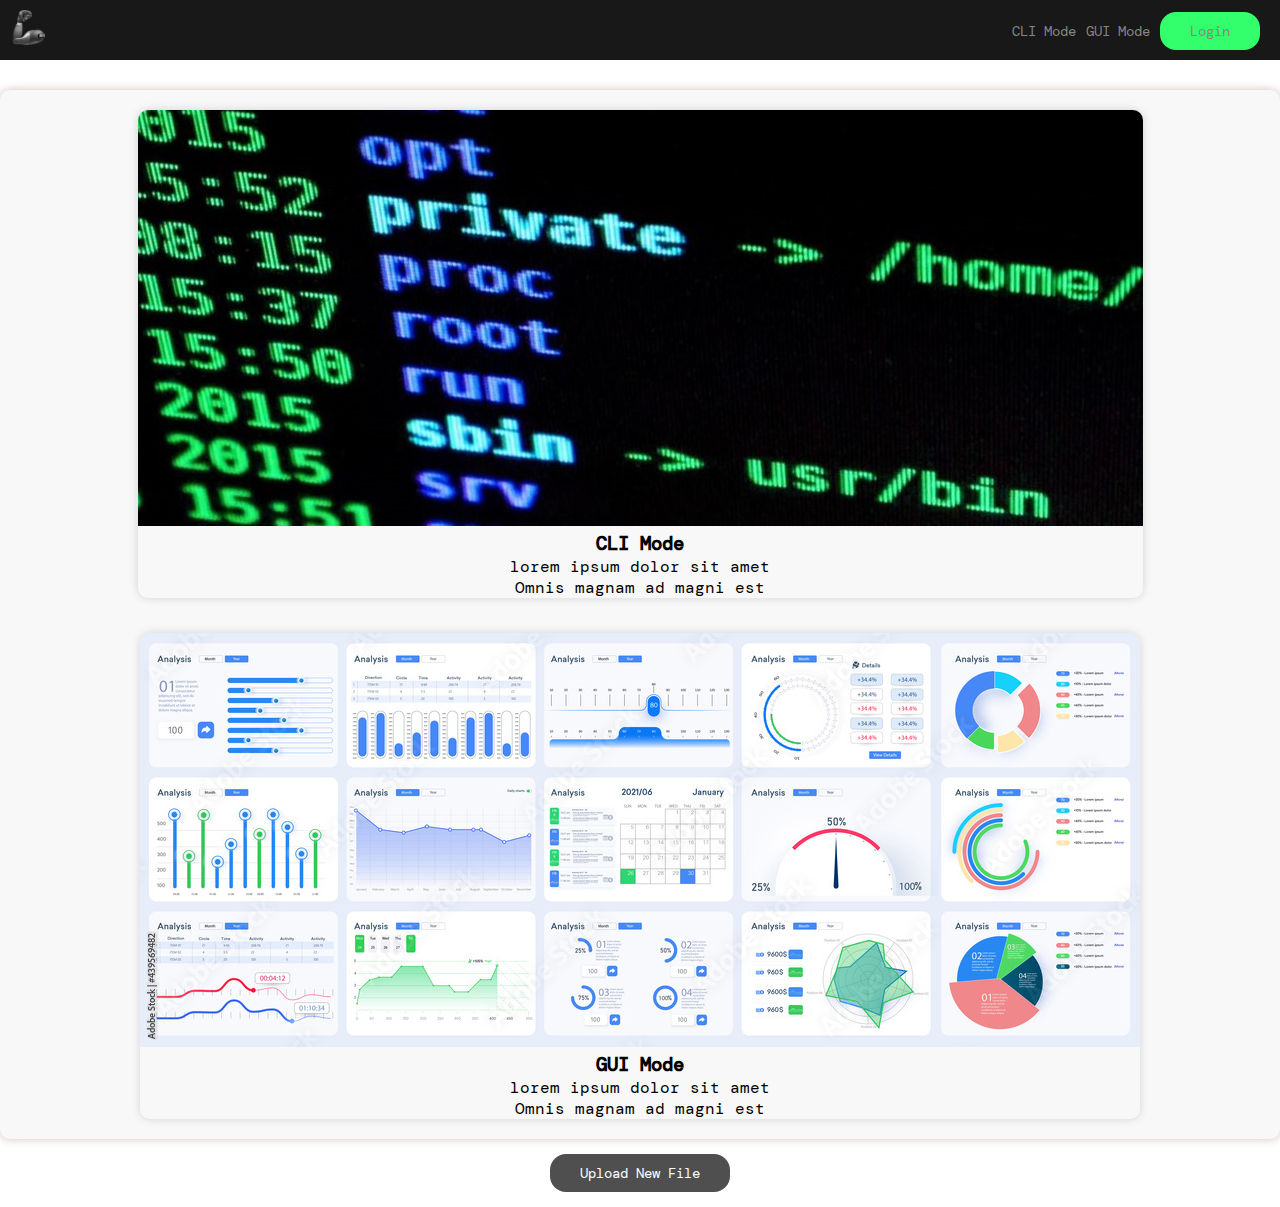
==== index.html @ 64280509 "initial commit" ====
<!DOCTYPE html>
<html lang="en">

<head>
    <meta charset="UTF-8">
    <meta name="viewport" content="width=device-width, initial-scale=1.0">
    <link rel="preconnect" href="https://fonts.googleapis.com">
    <link rel="preconnect" href="https://fonts.gstatic.com" crossorigin>
    <link href="https://fonts.googleapis.com/css2?family=DM+Mono:ital,
    wght@0,300;0,400;0,500;1,300;1,400;1,500&display=swap" rel="stylesheet">
    <link rel="stylesheet" href="/styles/style.css">
    <link rel="stylesheet" href="/styles/navbar.css">
    <link rel="stylesheet" href="/styles/hero.css">
    <link rel="stylesheet" href="/styles/upload.css">
    <link rel="stylesheet" href="/styles/utils.css">
    <title>Rasp-WebApp UI</title>
</head>

<body>
    <!--Navigation-->
    <header class="header">
        <nav class="nav__container">
            <a href="/index.html"><img src="/public/mechanical-arm.png" alt="logo" class="nav__logo"></a>
            <ul>
                <li><a href="#">CLI Mode</a></li>
                <li><a href="#">GUI Mode</a></li>
                <li><a href="#" class="btn"> Login </a></li>
            </ul>
        </nav>
    </header>

    <!--Main-->
    <main class="hero">
        <div class="hero__container">
            <div class="hero__clicontainer">
                <div class="cli__image">
                    <img src="/public/cli_interface_3.jpg" alt="cli" class="cli mode pic">
                </div>
                <h3>CLI Mode</h3>
                <p>lorem ipsum dolor sit amet</p>
                <p>Omnis magnam ad magni est</p>
            </div>

            <div class="hero__guicontainer">
                <div class="gui__image">
                    <img src="/public/gui_interface.jpg" alt="gui" class="gui mode pic">
                </div>
                <h3>GUI Mode</h3>
                <p>lorem ipsum dolor sit amet</p>
                <p>Omnis magnam ad magni est</p>
            </div>
        </div>
    </main>

    <!--Upload-->
    <section class="upload">
        <div class="upload__container">
            <button class="upload_button">Upload New File</button>
        </div>
    </section>

</body>

</html>
---- styles/style.css ----
* {
    margin: 0;
    padding: 0;
    box-sizing: border-box;
}

body {
    font-family: DM Mono, monospace;
}
---- styles/navbar.css ----
.header {
    /* border: 1px solid rebeccapurple; */
    display: flex;
    background-color: #181818 ;
}

.nav__container {
    display: flex;
    justify-content: space-between;
    width: 100%;
    align-items: center;
    margin: 10px;
}

.nav__container img {
    width: 35px;
    height: auto;
}

.nav__container ul {
    display: flex;
    list-style: none;
    margin-left: 8px;                                           
}

.nav__container ul li {
    margin-right: 10px;
}

.nav__container ul li a {
    text-decoration: none;
    color: rgb(133, 133, 133);
    font-size: 14px;
}

.nav__container ul li a:hover {
    color: rgb(214, 214, 214);
}
---- styles/hero.css ----
.hero {
    display: flex;
    flex-direction: column;
    align-items: center;
    justify-content: center;
    text-align: center;
    background-color: #F8F8F8;
    border-radius: 10px; 
    box-shadow: 0px 0px 10px rgba(237, 73, 73, 0.15); /* Adjust as needed */
    max-width: 100%;
    margin-top: 30px;
}

.hero__container {
    display: flex;
    flex-direction: column;
    align-items: center;
    justify-content: center;
    text-align: center;
    background-color: #F8F8F8;
    border-radius: 10px; 
    box-shadow: 0px 0px 10px rgba(0, 0, 0, 0.15); 
    padding: 10px 10px;
    gap: 15px;
    width: 100%;
    box-sizing: border-box;
}

.hero__clicontainer, 
.hero__guicontainer {
    display: flex;
    flex-direction: column;
    align-items: center;
    justify-content: center;
    text-align: center;
    margin: 10px 10px;
    border-radius: 10px; 
    box-shadow: 0px 0px 10px rgba(0, 0, 0, 0.15); /* Adjust as needed */
    box-sizing: border-box;
}

.hero__clicontainer img, 
.hero__guicontainer img, 
.cli__image,
.gui__image {
    width: 100%;
    height: 100%;
    border-radius: 10px 10px 0px 0px; 
}
---- styles/upload.css ----
.upload {
    display: flex;
    justify-content: center;
    align-items: center;
    margin: 15px 0
}

.upload__container button{
    font-family: DM Mono, monospace;
    background-color: #4F4F4F;
    border: none;
    color: white;
    padding: 10px 30px;
    text-align: center;
    text-decoration: none;
    display: inline;
    font-size: 14px;
    cursor: pointer;
    border-radius: 16px;
    width: 100%;
}
---- styles/utils.css ----
.btn {
    background-color: #33FF6C;
    border: none;
    color: white;
    padding: 10px 30px;
    text-align: center;
    text-decoration: none;
    display: inline;
    font-size: 14px;
    cursor: pointer;
    border-radius: 16px;
}

.btn:hover {
    background-color: #54c656;

}
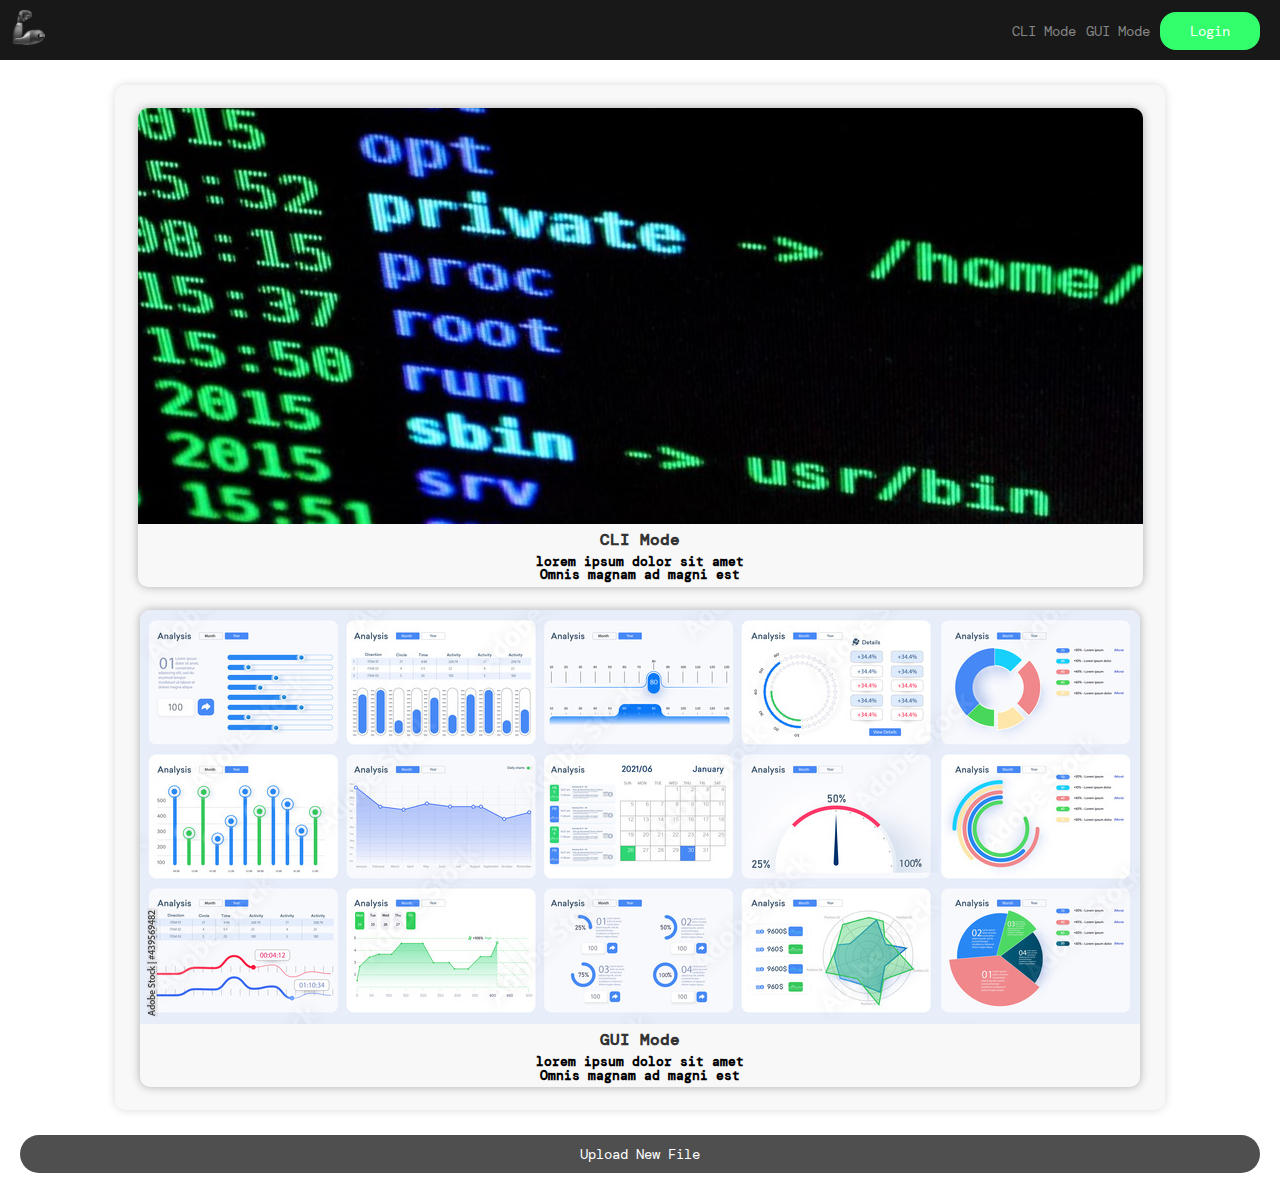
==== commit e3a176f3: "fix hero and navbar" ====
--- a/index.html
+++ b/index.html
@@ -55,7 +55,7 @@
     <!--Upload-->
     <section class="upload">
         <div class="upload__container">
-            <button class="upload_button">Upload New File</button>
+            <a class="upload_button">Upload New File</a>
         </div>
     </section>
 
--- a/styles/navbar.css
+++ b/styles/navbar.css
@@ -27,13 +27,13 @@
     margin-right: 10px;
 }
 
-.nav__container ul li a {
+.nav__container ul li:nth-child(-n+2) a {
     text-decoration: none;
     color: rgb(133, 133, 133);
     font-size: 14px;
 }
 
-.nav__container ul li a:hover {
+.nav__container ul li:not(:last-child) a:hover {
     color: rgb(214, 214, 214);
 }
 
--- a/styles/hero.css
+++ b/styles/hero.css
@@ -1,29 +1,22 @@
 .hero {
     display: flex;
+    justify-content: center;
+    align-items: center;
+
+}
+
+.hero__container {
+    display:flex;
     flex-direction: column;
     align-items: center;
     justify-content: center;
-    text-align: center;
-    background-color: #F8F8F8;
-    border-radius: 10px; 
-    box-shadow: 0px 0px 10px rgba(237, 73, 73, 0.15); /* Adjust as needed */
-    max-width: 100%;
-    margin-top: 30px;
-}
-
-.hero__container {
-    display: flex;
-    flex-direction: column;
-    align-items: center;
-    justify-content: center;
-    text-align: center;
-    background-color: #F8F8F8;
-    border-radius: 10px; 
-    box-shadow: 0px 0px 10px rgba(0, 0, 0, 0.15); 
-    padding: 10px 10px;
-    gap: 15px;
-    width: 100%;
-    box-sizing: border-box;
+    /* border: 3px solid purple; */
+    margin: 25px 20px;
+    padding: 22.5px 22.5px;
+    border-radius: 10px;
+    background-color: #f8f8f8;
+    box-shadow: 0px 0px 10px rgba(0, 0, 0, 0.15);
+    gap: 22.5px;
 }
 
 .hero__clicontainer, 
@@ -33,10 +26,29 @@
     align-items: center;
     justify-content: center;
     text-align: center;
-    margin: 10px 10px;
-    border-radius: 10px; 
-    box-shadow: 0px 0px 10px rgba(0, 0, 0, 0.15); /* Adjust as needed */
-    box-sizing: border-box;
+    border-radius: 10px;
+    box-shadow: 0px 0px 10px rgba(0, 0, 0, 0.30);
+    padding: 10px 10px auto;
+}
+
+.hero__clicontainer:hover, 
+.hero__guicontainer:hover {
+    background-color: #e7e7e7;
+    cursor: pointer;
+}
+
+.hero__clicontainer h3, .hero__guicontainer h3 {
+    padding-bottom: 10px;
+    font-size: 1rem;
+    font-style: bold;
+    color: #333;
+}
+
+.hero__clicontainer p, .hero__guicontainer p {
+    padding-bottom: 10px;
+    line-height: 30%;
+    font-size: 0.8rem;
+    font-weight: 700;
 }
 
 .hero__clicontainer img, 
@@ -47,3 +59,5 @@
     height: 100%;
     border-radius: 10px 10px 0px 0px; 
 }
+
+
--- a/styles/upload.css
+++ b/styles/upload.css
@@ -2,20 +2,23 @@
     display: flex;
     justify-content: center;
     align-items: center;
-    margin: 15px 0
 }
 
-.upload__container button{
+.upload__container{
     font-family: DM Mono, monospace;
     background-color: #4F4F4F;
-    border: none;
     color: white;
-    padding: 10px 30px;
-    text-align: center;
-    text-decoration: none;
     display: inline;
     font-size: 14px;
     cursor: pointer;
-    border-radius: 16px;
+    border-radius: 25px;
     width: 100%;
-}+    padding: 10px 30px;
+    text-align: center;
+    margin: auto 20px 20px 20px;
+
+}
+
+.upload__container:hover {
+    background-color: #333;
+}
--- a/styles/utils.css
+++ b/styles/utils.css
@@ -1,7 +1,7 @@
 .btn {
     background-color: #33FF6C;
+    color: #ffffff;
     border: none;
-    color: white;
     padding: 10px 30px;
     text-align: center;
     text-decoration: none;
@@ -12,6 +12,6 @@
 }
 
 .btn:hover {
-    background-color: #54c656;
-
+    background-color: #31df62;
+    color: #000;
 }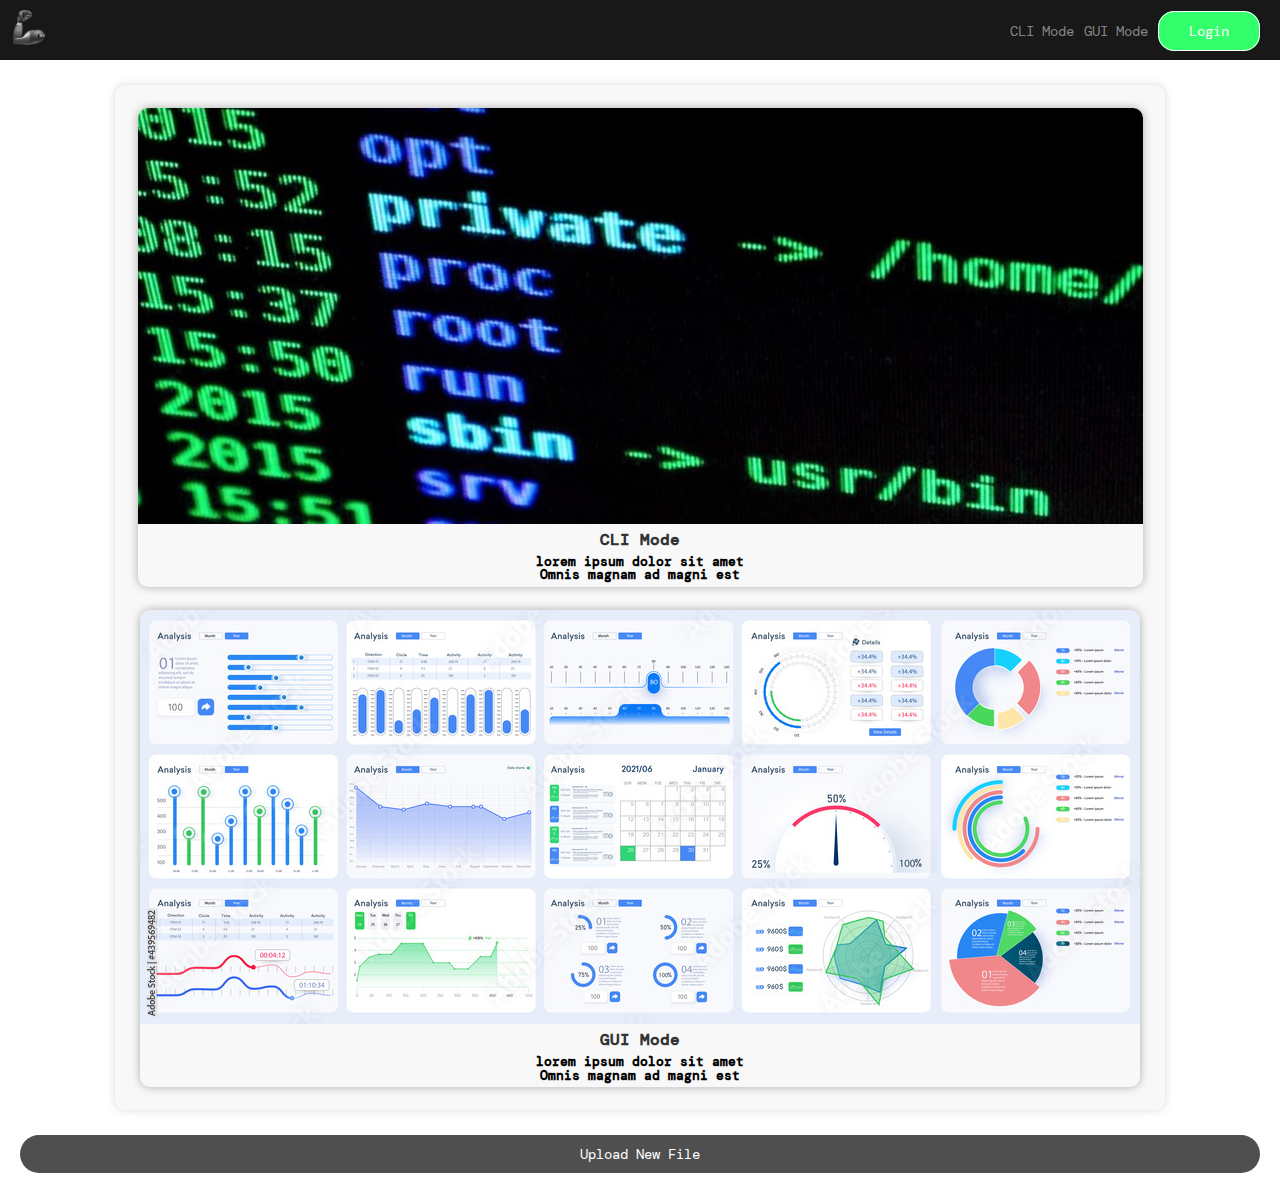
==== commit 13bb5a15: "add gui page - still need styling on select file <input> tag" ====
--- a/index.html
+++ b/index.html
@@ -23,7 +23,7 @@
             <a href="/index.html"><img src="/public/mechanical-arm.png" alt="logo" class="nav__logo"></a>
             <ul>
                 <li><a href="#">CLI Mode</a></li>
-                <li><a href="#">GUI Mode</a></li>
+                <li><a href="gui.html">GUI Mode</a></li>
                 <li><a href="#" class="btn"> Login </a></li>
             </ul>
         </nav>
@@ -32,23 +32,28 @@
     <!--Main-->
     <main class="hero">
         <div class="hero__container">
-            <div class="hero__clicontainer">
-                <div class="cli__image">
-                    <img src="/public/cli_interface_3.jpg" alt="cli" class="cli mode pic">
+
+            <a href="#">
+                <div class="hero__clicontainer">
+                    <div class="cli__image">
+                        <img src="/public/cli_interface_3.jpg" alt="cli" class="cli mode pic">
+                    </div>
+                    <h3>CLI Mode</h3>
+                    <p>lorem ipsum dolor sit amet</p>
+                    <p>Omnis magnam ad magni est</p>
                 </div>
-                <h3>CLI Mode</h3>
-                <p>lorem ipsum dolor sit amet</p>
-                <p>Omnis magnam ad magni est</p>
-            </div>
+            </a>
 
-            <div class="hero__guicontainer">
-                <div class="gui__image">
-                    <img src="/public/gui_interface.jpg" alt="gui" class="gui mode pic">
+            <a href="gui.html">
+                <div class="hero__guicontainer">
+                    <div class="gui__image">
+                        <img src="/public/gui_interface.jpg" alt="gui" class="gui mode pic">
+                    </div>
+                    <h3>GUI Mode</h3>
+                    <p>lorem ipsum dolor sit amet</p>
+                    <p>Omnis magnam ad magni est</p>
                 </div>
-                <h3>GUI Mode</h3>
-                <p>lorem ipsum dolor sit amet</p>
-                <p>Omnis magnam ad magni est</p>
-            </div>
+            </a>
         </div>
     </main>
 
--- a/styles/hero.css
+++ b/styles/hero.css
@@ -19,6 +19,12 @@
     gap: 22.5px;
 }
 
+.hero__container a {
+    text-decoration: none;
+    color: inherit;
+
+}
+
 .hero__clicontainer, 
 .hero__guicontainer {
     display: flex;
@@ -31,9 +37,11 @@
     padding: 10px 10px auto;
 }
 
+
 .hero__clicontainer:hover, 
 .hero__guicontainer:hover {
-    background-color: #e7e7e7;
+    border: 0.1px solid #a2a2a2;
+    background-color: #f1f1f1;
     cursor: pointer;
 }
 
--- a/styles/utils.css
+++ b/styles/utils.css
@@ -1,7 +1,7 @@
 .btn {
     background-color: #33FF6C;
     color: #ffffff;
-    border: none;
+    border: 1.5px solid #ffffff;
     padding: 10px 30px;
     text-align: center;
     text-decoration: none;
@@ -14,4 +14,5 @@
 .btn:hover {
     background-color: #31df62;
     color: #000;
+    border: 1.5px solid #000;
 }